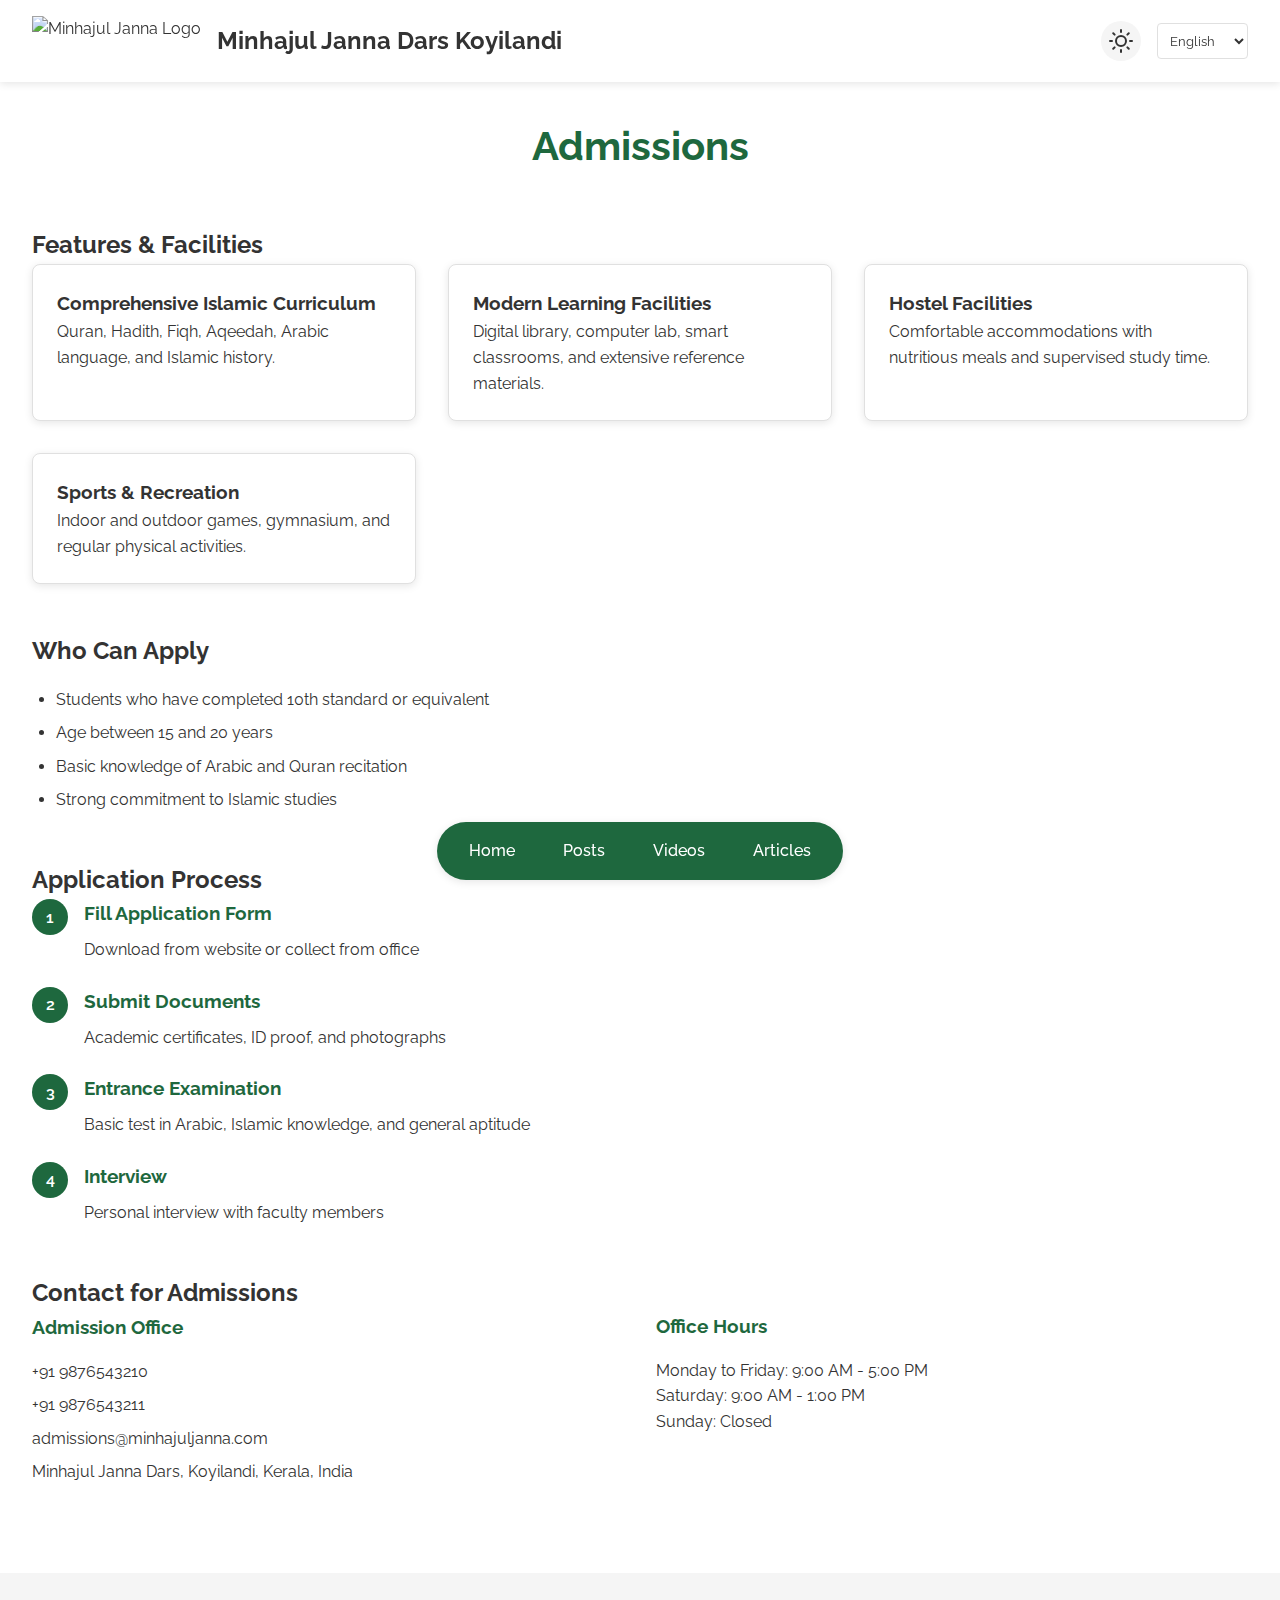
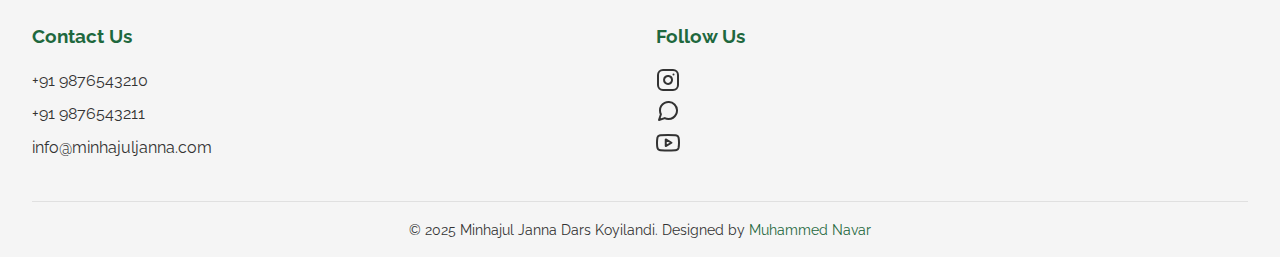
==== admission.html @ 0e991bb3 "first commit" ====
<!DOCTYPE html>
<html lang="en">
<head>
    <meta charset="UTF-8">
    <meta name="viewport" content="width=device-width, initial-scale=1.0">
    <title>Admissions - Minhajul Janna Dars Koyilandi</title>
    <link rel="icon" href="assets/favicon.ico" type="image/x-icon">
    <link rel="manifest" href="manifest.json">
    <link href="https://fonts.googleapis.com/css2?family=Manjari:wght@400;700&family=Raleway:wght@400;500;600;700&display=swap" rel="stylesheet">
    <link rel="stylesheet" href="style.css">
</head>
<body class="light-theme en">
    <header>
        <div class="logo-container">
            <img src="assets/minhajul-janna-logo.svg" alt="Minhajul Janna Logo" class="logo">
            <h1 class="site-name">
                <span class="en">Minhajul Janna Dars Koyilandi</span>
                <span class="ml">മിൻഹാജുൽ ജന്ന ദർസ് കോയിലാണ്ടി</span>
                <span class="ar">منهاج الجنة درس كويلاندي</span>
            </h1>
        </div>
        <div class="utility-links">
            <div class="theme-toggle">
                <button id="theme-toggle-btn">
                    <svg xmlns="http://www.w3.org/2000/svg" class="light-icon" width="24" height="24" viewBox="0 0 24 24" fill="none" stroke="currentColor" stroke-width="2" stroke-linecap="round" stroke-linejoin="round"><circle cx="12" cy="12" r="5"></circle><line x1="12" y1="1" x2="12" y2="3"></line><line x1="12" y1="21" x2="12" y2="23"></line><line x1="4.22" y1="4.22" x2="5.64" y2="5.64"></line><line x1="18.36" y1="18.36" x2="19.78" y2="19.78"></line><line x1="1" y1="12" x2="3" y2="12"></line><line x1="21" y1="12" x2="23" y2="12"></line><line x1="4.22" y1="19.78" x2="5.64" y2="18.36"></line><line x1="18.36" y1="5.64" x2="19.78" y2="4.22"></line></svg>
                    <svg xmlns="http://www.w3.org/2000/svg" class="dark-icon" width="24" height="24" viewBox="0 0 24 24" fill="none" stroke="currentColor" stroke-width="2" stroke-linecap="round" stroke-linejoin="round"><path d="M21 12.79A9 9 0 1 1 11.21 3 7 7 0 0 0 21 12.79z"></path></svg>
                </button>
            </div>
            <div class="language-selector">
                <select id="language-select">
                    <option value="en">English</option>
                    <option value="ml">മലയാളം</option>
                    <option value="ar">العربية</option>
                </select>
            </div>
        </div>
    </header>

    <nav class="floating-nav">
        <ul>
            <li><a href="index.html">
                <span class="en">Home</span>
                <span class="ml">ഹോം</span>
                <span class="ar">الرئيسية</span>
            </a></li>
            <li><a href="posts.html">
                <span class="en">Posts</span>
                <span class="ml">പോസ്റ്റുകൾ</span>
                <span class="ar">المنشورات</span>
            </a></li>
            <li><a href="videos.html">
                <span class="en">Videos</span>
                <span class="ml">വീഡിയോകൾ</span>
                <span class="ar">الفيديوهات</span>
            </a></li>
            <li><a href="articles.html">
                <span class="en">Articles</span>
                <span class="ml">ലേഖനങ്ങൾ</span>
                <span class="ar">المقالات</span>
            </a></li>
        </ul>
    </nav>

    <main class="admission-page">
        <section class="page-header">
            <h1>
                <span class="en">Admissions</span>
                <span class="ml">പ്രവേശനം</span>
                <span class="ar">القبول</span>
            </h1>
        </section>

        <section class="admission-info">
            <div class="info-card">
                <h2>
                    <span class="en">About Our Institution</span>
                    <span class="ml">ഞങ്ങളുടെ സ്ഥാപനത്തെക്കുറിച്ച്</span>
                    <span class="ar">حول مؤسستنا</span>
                </h2>
                <p>
                    <span class="en">Minhajul Janna Dars Koyilandi is a prestigious Islamic educational institution dedicated to providing quality education in Islamic sciences while preparing students for modern challenges.</span>
                    <span class="ml">മിൻഹാജുൽ ജന്ന ദർസ് കോയിലാണ്ടി ആധുനിക വെല്ലുവിളികൾക്കായി വിദ്യാർത്ഥികളെ തയ്യാറെടുക്കുമ്പോൾ ഇസ്‌ലാമിക ശാസ്ത്രങ്ങളിൽ ഗുണനിലവാരമുള്ള വിദ്യാഭ്യാസം നൽകുന്നതിൽ സമർപ്പിതമായ ഒരു പ്രശസ്തമായ ഇസ്‌ലാമിക വിദ്യാഭ്യാസ സ്ഥാപനമാണ്.</span>
                    <span class="ar">منهاج الجنة درس كويلاندي هي مؤسسة تعليمية إسلامية مرموقة مكرسة لتوفير تعليم عالي الجودة في العلوم الإسلامية مع إعداد الطلاب للتحديات الحديثة.</span>
                </p>
            </div>
        </section>

        <section class="mudarris-section">
            <h2>
                <span class="en">Our Mudarris (Faculty)</span>
                <span class="ml">ഞങ്ങളുടെ മുദർരിസ് (അധ്യാപകർ)</span>
                <span class="ar">مدرسينا (هيئة التدريس)</span>
            </h2>
            <div class="faculty-list">
                <div class="faculty-card">
                    <h3>Ustadh Abdul Hakeem</h3>
                    <p class="faculty-position">Principal & Islamic Studies</p>
                    <p class="faculty-bio">Graduate from Al-Azhar University with 15 years of teaching experience.</p>
                </div>
                <div class="faculty-card">
                    <h3>Ustadh Mohammed Salim</h3>
                    <p class="faculty-position">Quran & Tafseer</p>
                    <p class="faculty-bio">Hafiz and specialist in Quranic sciences with 10 years of experience.</p>
                </div>
                <div class="faculty-card">
                    <h3>Ustadha Fatima Ahmed</h3>
                    <p class="faculty-position">Arabic Language</p>
                    <p class="faculty-bio">Master's in Arabic linguistics from Islamic University of Madinah.</p>
                </div>
            </div>
        </section>

        <section class="features-section">
            <h2>
                <span class="en">Features & Facilities</span>
                <span class="ml">സവിശേഷതകളും സൗകര്യങ്ങളും</span>
                <span class="ar">الميزات والمرافق</span>
            </h2>
            <div class="features-grid">
                <div class="feature">
                    <h3>
                        <span class="en">Comprehensive Islamic Curriculum</span>
                        <span class="ml">സമഗ്രമായ ഇസ്‌ലാമിക പാഠ്യപദ്ധതി</span>
                        <span class="ar">منهج إسلامي شامل</span>
                    </h3>
                    <p>
                        <span class="en">Quran, Hadith, Fiqh, Aqeedah, Arabic language, and Islamic history.</span>
                        <span class="ml">ഖുർആൻ, ഹദീസ്, ഫിഖ്ഹ്, അഖീദ, അറബി ഭാഷ, ഇസ്‌ലാമിക ചരിത്രം.</span>
                        <span class="ar">القرآن والحديث والفقه والعقيدة واللغة العربية والتاريخ الإسلامي.</span>
                    </p>
                </div>
                <div class="feature">
                    <h3>
                        <span class="en">Modern Learning Facilities</span>
                        <span class="ml">ആധുനിക പഠന സൗകര്യങ്ങൾ</span>
                        <span class="ar">مرافق تعليمية حديثة</span>
                    </h3>
                    <p>
                        <span class="en">Digital library, computer lab, smart classrooms, and extensive reference materials.</span>
                        <span class="ml">ഡിജിറ്റൽ ലൈബ്രറി, കമ്പ്യൂട്ടർ ലാബ്, സ്മാർട്ട് ക്ലാസ്റൂമുകൾ, വിപുലമായ റഫറൻസ് മെറ്റീരിയലുകൾ.</span>
                        <span class="ar">مكتبة رقمية ومختبر كمبيوتر وفصول دراسية ذكية ومواد مرجعية واسعة.</span>
                    </p>
                </div>
                <div class="feature">
                    <h3>
                        <span class="en">Hostel Facilities</span>
                        <span class="ml">ഹോസ്റ്റൽ സൗകര്യങ്ങൾ</span>
                        <span class="ar">مرافق السكن</span>
                    </h3>
                    <p>
                        <span class="en">Comfortable accommodations with nutritious meals and supervised study time.</span>
                        <span class="ml">പോഷകസമൃദ്ധമായ ഭക്ഷണവും മേൽനോട്ടമുള്ള പഠനസമയവും ഉൾപ്പെടുന്ന സുഖകരമായ താമസസൗകര്യങ്ങൾ.</span>
                        <span class="ar">إقامة مريحة مع وجبات مغذية ووقت دراسة تحت الإشراف.</span>
                    </p>
                </div>
                <div class="feature">
                    <h3>
                        <span class="en">Sports & Recreation</span>
                        <span class="ml">കായികവും വിനോദവും</span>
                        <span class="ar">الرياضة والترفيه</span>
                    </h3>
                    <p>
                        <span class="en">Indoor and outdoor games, gymnasium, and regular physical activities.</span>
                        <span class="ml">ഇൻഡോർ, ഔട്ട്ഡോർ കളികൾ, ജിമ്നേഷ്യം, നിയമിത ശാരീരിക പ്രവർത്തനങ്ങൾ.</span>
                        <span class="ar">ألعاب داخلية وخارجية وصالة رياضية وأنشطة بدنية منتظمة.</span>
                    </p>
                </div>
            </div>
        </section>

        <section class="eligibility-section">
            <h2>
                <span class="en">Who Can Apply</span>
                <span class="ml">ആർക്ക് അപേക്ഷിക്കാം</span>
                <span class="ar">من يمكنه التقديم</span>
            </h2>
            <div class="eligibility-content">
                <ul>
                    <li>
                        <span class="en">Students who have completed 10th standard or equivalent</span>
                        <span class="ml">10-ാം ക്ലാസ് അല്ലെങ്കിൽ തത്തുല്യ യോഗ്യത പൂർത്തിയാക്കിയ വിദ്യാർത്ഥികൾ</span>
                        <span class="ar">الطلاب الذين أكملوا الصف العاشر أو ما يعادله</span>
                    </li>
                    <li>
                        <span class="en">Age between 15 and 20 years</span>
                        <span class="ml">15 നും 20 നും ഇടയിൽ പ്രായമുള്ളവർ</span>
                        <span class="ar">العمر بين 15 و 20 سنة</span>
                    </li>
                    <li>
                        <span class="en">Basic knowledge of Arabic and Quran recitation</span>
                        <span class="ml">അറബി ഭാഷയിലും ഖുർആൻ പാരായണത്തിലും അടിസ്ഥാന അറിവ്</span>
                        <span class="ar">معرفة أساسية باللغة العربية وتلاوة القرآن</span>
                    </li>
                    <li>
                        <span class="en">Strong commitment to Islamic studies</span>
                        <span class="ml">ഇസ്‌ലാമിക പഠനങ്ങളോടുള്ള ശക്തമായ പ്രതിബദ്ധത</span>
                        <span class="ar">التزام قوي بالدراسات الإسلامية</span>
                    </li>
                </ul>
            </div>
        </section>

        <section class="application-process">
            <h2>
                <span class="en">Application Process</span>
                <span class="ml">അപേക്ഷാ പ്രക്രിയ</span>
                <span class="ar">عملية التقديم</span>
            </h2>
            <div class="process-steps">
                <div class="step">
                    <div class="step-number">1</div>
                    <div class="step-content">
                        <h3>
                            <span class="en">Fill Application Form</span>
                            <span class="ml">അപേക്ഷാ ഫോം പൂരിപ്പിക്കുക</span>
                            <span class="ar">ملء نموذج الطلب</span>
                        </h3>
                        <p>
                            <span class="en">Download from website or collect from office</span>
                            <span class="ml">വെബ്സൈറ്റിൽ നിന്ന് ഡൗൺലോഡ് ചെയ്യുക അല്ലെങ്കിൽ ഓഫീസിൽ നിന്ന് ശേഖരിക്കുക</span>
                            <span class="ar">تنزيل من الموقع أو الحصول عليه من المكتب</span>
                        </p>
                    </div>
                </div>
                <div class="step">
                    <div class="step-number">2</div>
                    <div class="step-content">
                        <h3>
                            <span class="en">Submit Documents</span>
                            <span class="ml">രേഖകൾ സമർപ്പിക്കുക</span>
                            <span class="ar">تقديم المستندات</span>
                        </h3>
                        <p>
                            <span class="en">Academic certificates, ID proof, and photographs</span>
                            <span class="ml">അക്കാദമിക് സർട്ടിഫിക്കറ്റുകൾ, ഐഡി പ്രൂഫ്, ഫോട്ടോഗ്രാഫുകൾ</span>
                            <span class="ar">الشهادات الأكاديمية وإثبات الهوية والصور</span>
                        </p>
                    </div>
                </div>
                <div class="step">
                    <div class="step-number">3</div>
                    <div class="step-content">
                        <h3>
                            <span class="en">Entrance Examination</span>
                            <span class="ml">പ്രവേശന പരീക്ഷ</span>
                            <span class="ar">امتحان القبول</span>
                        </h3>
                        <p>
                            <span class="en">Basic test in Arabic, Islamic knowledge, and general aptitude</span>
                            <span class="ml">അറബി, ഇസ്‌ലാമിക അറിവ്, പൊതു കഴിവ് എന്നിവയിലുള്ള അടിസ്ഥാന പരീക്ഷ</span>
                            <span class="ar">اختبار أساسي في اللغة العربية والمعرفة الإسلامية والقدرات العامة</span>
                        </p>
                    </div>
                </div>
                <div class="step">
                    <div class="step-number">4</div>
                    <div class="step-content">
                        <h3>
                            <span class="en">Interview</span>
                            <span class="ml">അഭിമുഖം</span>
                            <span class="ar">المقابلة</span>
                        </h3>
                        <p>
                            <span class="en">Personal interview with faculty members</span>
                            <span class="ml">ഫാക്കൽറ്റി അംഗങ്ങളുമായുള്ള വ്യക്തിഗത അഭിമുഖം</span>
                            <span class="ar">مقابلة شخصية مع أعضاء هيئة التدريس</span>
                        </p>
                    </div>
                </div>
            </div>
        </section>

        <section class="contact-section">
            <h2>
                <span class="en">Contact for Admissions</span>
                <span class="ml">പ്രവേശനത്തിനായി ബന്ധപ്പെടുക</span>
                <span class="ar">للتواصل بخصوص القبول</span>
            </h2>
            <div class="contact-details">
                <div class="contact-info">
                    <h3>
                        <span class="en">Admission Office</span>
                        <span class="ml">അഡ്മിഷൻ ഓഫീസ്</span>
                        <span class="ar">مكتب القبول</span>
                    </h3>
                    <p><i class="icon-phone"></i> +91 9876543210</p>
                    <p><i class="icon-phone"></i> +91 9876543211</p>
                    <p><i class="icon-email"></i> admissions@minhajuljanna.com</p>
                    <p><i class="icon-location"></i> Minhajul Janna Dars, Koyilandi, Kerala, India</p>
                </div>
                <div class="office-hours">
                    <h3>
                        <span class="en">Office Hours</span>
                        <span class="ml">ഓഫീസ് സമയം</span>
                        <span class="ar">ساعات العمل</span>
                    </h3>
                    <p>
                        <span class="en">Monday to Friday: 9:00 AM - 5:00 PM</span>
                        <span class="ml">തിങ്കൾ മുതൽ വെള്ളി വരെ: രാവിലെ 9:00 - വൈകുന്നേരം 5:00</span>
                        <span class="ar">من الاثنين إلى الجمعة: 9:00 صباحًا - 5:00 مساءً</span>
                    </p>
                    <p>
                        <span class="en">Saturday: 9:00 AM - 1:00 PM</span>
                        <span class="ml">ശനി: രാവിലെ 9:00 - ഉച്ചയ്ക്ക് 1:00</span>
                        <span class="ar">السبت: 9:00 صباحًا - 1:00 ظهرًا</span>
                    </p>
                    <p>
                        <span class="en">Sunday: Closed</span>
                        <span class="ml">ഞായർ: അടച്ചിരിക്കുന്നു</span>
                        <span class="ar">الأحد: مغلق</span>
                    </p>
                </div>
            </div>
        </section>

        <section class="application-cta">
            <div class="cta-card">
                <h2>
                    <span class="en">Ready to Apply?</span>
                    <span class="ml">അപേക്ഷിക്കാൻ തയ്യാറാണോ?</span>
                    <span class="ar">هل أنت مستعد للتقديم؟</span>
                </h2>
                <p>
                    <span class="en">Join our institution and embark on a journey of knowledge and spiritual growth.</span>
                    <span class="ml">ഞങ്ങളുടെ സ്ഥാപനത്തിൽ ചേർന്ന് അറിവിന്റെയും ആത്മീയ വളർച്ചയുടെയും യാത്രയിൽ പങ്കെടുക്കുക.</span>
                    <span class="ar">انضم إلى مؤسستنا وابدأ رحلة المعرفة والنمو الروحي.</span>
                </p>
                <a href="#" class="download-button">
                    <span class="en">Download Application Form</span>
                    <span class="ml">അപേക്ഷാ ഫോം ഡൗൺലോഡ് ചെയ്യുക</span>
                    <span class="ar">تنزيل نموذج الطلب</span>
                </a>
            </div>
        </section>
    </main>

    <footer>
        <div class="footer-content">
            <div class="contact-info">
                <h3>
                    <span class="en">Contact Us</span>
                    <span class="ml">ഞങ്ങളുമായി ബന്ധപ്പെടുക</span>
                    <span class="ar">اتصل بنا</span>
                </h3>
                <p><i class="icon-phone"></i> +91 9876543210</p>
                <p><i class="icon-phone"></i> +91 9876543211</p>
                <p><i class="icon-email"></i> info@minhajuljanna.com</p>
            </div>
            <div class="social-links">
                <h3>
                    <span class="en">Follow Us</span>
                    <span class="ml">ഞങ്ങളെ പിന്തുടരുക</span>
                    <span class="ar">تابعنا</span>
                </h3>
                <a href="https://www.instagram.com/minhajul_janna_/" target="_blank" aria-label="Instagram">
                    <svg xmlns="http://www.w3.org/2000/svg" width="24" height="24" viewBox="0 0 24 24" fill="none" stroke="currentColor" stroke-width="2" stroke-linecap="round" stroke-linejoin="round" class="social-icon"><rect x="2" y="2" width="20" height="20" rx="5" ry="5"></rect><path d="M16 11.37A4 4 0 1 1 12.63 8 4 4 0 0 1 16 11.37z"></path><line x1="17.5" y1="6.5" x2="17.51" y2="6.5"></line></svg>
                </a>
                <a href="https://whatsapp.com/channel/0029VaxowK2DzgTE7cdK4G11" target="_blank" aria-label="WhatsApp">
                    <svg xmlns="http://www.w3.org/2000/svg" width="24" height="24" viewBox="0 0 24 24" fill="none" stroke="currentColor" stroke-width="2" stroke-linecap="round" stroke-linejoin="round" class="social-icon"><path d="M21 11.5a8.38 8.38 0 0 1-.9 3.8 8.5 8.5 0 0 1-7.6 4.7 8.38 8.38 0 0 1-3.8-.9L3 21l1.9-5.7a8.38 8.38 0 0 1-.9-3.8 8.5 8.5 0 0 1 4.7-7.6 8.38 8.38 0 0 1 3.8-.9h.5a8.48 8.48 0 0 1 8 8v.5z"></path></svg>
                </a>
                <a href="https://www.youtube.com/channel/UCBvHpmXA9aKJbF6FG92ruYg" target="_blank" aria-label="YouTube">
                    <svg xmlns="http://www.w3.org/2000/svg" width="24" height="24" viewBox="0 0 24 24" fill="none" stroke="currentColor" stroke-width="2" stroke-linecap="round" stroke-linejoin="round" class="social-icon"><path d="M22.54 6.42a2.78 2.78 0 0 0-1.94-2C18.88 4 12 4 12 4s-6.88 0-8.6.46a2.78 2.78 0 0 0-1.94 2A29 29 0 0 0 1 11.75a29 29 0 0 0 .46 5.33A2.78 2.78 0 0 0 3.4 19c1.72.46 8.6.46 8.6.46s6.88 0 8.6-.46a2.78 2.78 0 0 0 1.94-2 29 29 0 0 0 .46-5.25 29 29 0 0 0-.46-5.33z"></path><polygon points="9.75 15.02 15.5 11.75 9.75 8.48 9.75 15.02"></polygon></svg>
                </a>
            </div>
        </div>
        <div class="copyright">
            <p>&copy; 2025 Minhajul Janna Dars Koyilandi. Designed by <a href="https://NavarMP.github.io" target="_blank">Muhammed Navar</a></p>
        </div>
    </footer>

    <script src="script.js"></script>
</body>
</html>
---- style.css ----
/* Base styles and variables */
:root {
    --primary-color: #1e683e;
    --primary-dark: #155230;
    --primary-light: #5fa67f;
    --secondary-color: #f8b62c;
    --secondary-dark: #d89a1e;
    --secondary-light: #ffca5f;
    --text-dark: #333333;
    --text-light: #ffffff;
    --bg-light: #ffffff;
    --bg-dark: #212121;
    --bg-light-secondary: #f5f5f5;
    --bg-dark-secondary: #333333;
    --border-light: #e0e0e0;
    --border-dark: #444444;
    --shadow-light: 0 2px 8px rgba(0, 0, 0, 0.1);
    --shadow-dark: 0 2px 8px rgba(0, 0, 0, 0.4);
    --transition: all 0.3s ease;
    --font-en: 'Raleway', sans-serif;
    --font-ml: 'Manjari', sans-serif;
    --font-ar: system-ui, -apple-system, BlinkMacSystemFont, 'Segoe UI', Roboto, sans-serif;
}

/* Reset and global styles */
* {
    margin: 0;
    padding: 0;
    box-sizing: border-box;
}

html {
    scroll-behavior: smooth;
}

body {
    font-family: var(--font-en);
    color: var(--text-dark);
    background-color: var(--bg-light);
    line-height: 1.6;
    transition: var(--transition);
}

/* Theme switching */
body.dark-theme {
    color: var(--text-light);
    background-color: var(--bg-dark);
}

/* Language support */
body.en * [class*="ml"],
body.en * [class*="ar"] {
    display: none;
}

body.ml * [class*="en"],
body.ml * [class*="ar"] {
    display: none;
}

body.ar * [class*="en"],
body.ar * [class*="ml"] {
    display: none;
}

body.ml {
    font-family: var(--font-ml);
}

body.ar {
    font-family: var(--font-ar);
    direction: rtl;
}

a {
    color: var(--primary-color);
    text-decoration: none;
    transition: var(--transition);
}

.dark-theme a {
    color: var(--primary-light);
}

a:hover {
    color: var(--primary-dark);
    text-decoration: underline;
}

.dark-theme a:hover {
    color: var(--secondary-light);
}

img {
    max-width: 100%;
    height: auto;
}

ul {
    list-style: none;
}

button {
    cursor: pointer;
    border: none;
    background: none;
    transition: var(--transition);
}

/* Header styles */
header {
    display: flex;
    justify-content: space-between;
    align-items: center;
    padding: 1rem 2rem;
    background-color: var(--bg-light);
    box-shadow: var(--shadow-light);
    position: sticky;
    top: 0;
    z-index: 100;
}

.dark-theme header {
    background-color: var(--bg-dark);
    box-shadow: var(--shadow-dark);
}

.logo-container {
    display: flex;
    align-items: center;
}

.logo {
    height: 50px;
    margin-right: 1rem;
}

.site-name {
    font-size: 1.5rem;
    font-weight: 700;
}

.utility-links {
    display: flex;
    align-items: center;
    gap: 1rem;
}

.theme-toggle button {
    display: flex;
    align-items: center;
    justify-content: center;
    color: var(--text-dark);
    padding: 0.5rem;
    border-radius: 50%;
    background-color: var(--bg-light-secondary);
}

.dark-theme .theme-toggle button {
    color: var(--text-light);
    background-color: var(--bg-dark-secondary);
}

.light-theme .dark-icon,
.dark-theme .light-icon {
    display: none;
}

.language-selector select {
    padding: 0.5rem;
    border-radius: 4px;
    border: 1px solid var(--border-light);
    background-color: var(--bg-light);
    color: var(--text-dark);
    font-family: inherit;
}

.dark-theme .language-selector select {
    border-color: var(--border-dark);
    background-color: var(--bg-dark);
    color: var(--text-light);
}

/* Floating navigation */
.floating-nav {
    position: fixed;
    bottom: 20px;
    left: 50%;
    transform: translateX(-50%);
    background-color: var(--primary-color);
    border-radius: 30px;
    padding: 0.5rem 1rem;
    box-shadow: var(--shadow-light);
    z-index: 100;
}

.floating-nav ul {
    display: flex;
    gap: 1rem;
}

.floating-nav a {
    color: var(--text-light);
    padding: 0.5rem 1rem;
    border-radius: 20px;
    font-weight: 500;
    display: block;
}

.floating-nav a:hover,
.floating-nav a.active {
    background-color: var(--primary-dark);
    text-decoration: none;
}

/* Main content area */
main {
    min-height: calc(100vh - 180px);
    padding: 2rem;
}

/* Hero section */
.hero {
    height: 50vh;
    background-image: linear-gradient(rgba(0, 0, 0, 0.5), rgba(0, 0, 0, 0.5)), url('/api/placeholder/1200/600');
    background-size: cover;
    background-position: center;
    display: flex;
    align-items: center;
    justify-content: center;
    color: var(--text-light);
    text-align: center;
    margin-bottom: 2rem;
    border-radius: 8px;
}

.hero-content {
    max-width: 800px;
    padding: 2rem;
}

.hero h2 {
    font-size: 2.5rem;
    margin-bottom: 1rem;
}

.hero p {
    font-size: 1.2rem;
}

/* Admission banner */
.admission-banner {
    background-color: var(--primary-color);
    color: var(--text-light);
    padding: 2rem;
    border-radius: 8px;
    margin-bottom: 2rem;
    text-align: center;
}

.banner-content {
    max-width: 800px;
    margin: 0 auto;
}

.admission-banner h2 {
    font-size: 2rem;
    margin-bottom: 1rem;
}

.admission-banner p {
    font-size: 1.1rem;
    margin-bottom: 1.5rem;
}

.cta-button {
    display: inline-block;
    background-color: var(--secondary-color);
    color: var(--text-dark);
    padding: 0.75rem 1.5rem;
    border-radius: 4px;
    font-weight: 600;
    text-transform: uppercase;
    letter-spacing: 1px;
}

.cta-button:hover {
    background-color: var(--secondary-dark);
    color: var(--text-dark);
    text-decoration: none;
}

/* Features section */
.features {
    margin-bottom: 3rem;
}

.features h2 {
    text-align: center;
    font-size: 2rem;
    margin-bottom: 2rem;
}

.feature-cards {
    display: grid;
    grid-template-columns: repeat(auto-fit, minmax(300px, 1fr));
    gap: 2rem;
}

.feature-card {
    background-color: var(--bg-light);
    border: 1px solid var(--border-light);
    border-radius: 8px;
    padding: 2rem;
    box-shadow: var(--shadow-light);
    transition: var(--transition);
}

.dark-theme .feature-card {
    background-color: var(--bg-dark-secondary);
    border-color: var(--border-dark);
    box-shadow: var(--shadow-dark);
}

.feature-card:hover {
    transform: translateY(-5px);
}

.feature-card h3 {
    color: var(--primary-color);
    font-size: 1.3rem;
    margin-bottom: 1rem;
}

.dark-theme .feature-card h3 {
    color: var(--primary-light);
}

/* Footer styles */
footer {
    background-color: var(--bg-light-secondary);
    color: var(--text-dark);
    padding: 3rem 2rem 1rem;
}

.dark-theme footer {
    background-color: var(--bg-dark-secondary);
    color: var(--text-light);
}

.footer-content {
    display: flex;
    justify-content: space-between;
    flex-wrap: wrap;
    gap: 2rem;
    margin-bottom: 2rem;
}

.contact-info, .social-links {
    flex: 1;
    min-width: 250px;
}

.contact-info h3, .social-links h3 {
    font-size: 1.2rem;
    margin-bottom: 1rem;
    color: var(--primary-color);
}

.dark-theme .contact-info h3, 
.dark-theme .social-links h3 {
    color: var(--primary-light);
}

.contact-info p {
    margin-bottom: 0.5rem;
}

.social-links {
    display: flex;
    flex-direction: column;
    align-items: flex-start;
}

.social-links a {
    margin-right: 1rem;
    color: var(--text-dark);
}

.dark-theme .social-links a {
    color: var(--text-light);
}

.social-icon {
    width: 24px;
    height: 24px;
    transition: var(--transition);
}

.social-links a:hover .social-icon {
    color: var(--primary-color);
}

.dark-theme .social-links a:hover .social-icon {
    color: var(--primary-light);
}

.copyright {
    text-align: center;
    padding-top: 1rem;
    border-top: 1px solid var(--border-light);
    font-size: 0.9rem;
}

.dark-theme .copyright {
    border-top-color: var(--border-dark);
}

/* PWA install prompt */
.app-install-prompt {
    position: fixed;
    bottom: 0;
    left: 0;
    right: 0;
    background-color: var(--bg-light);
    border-top: 1px solid var(--border-light);
    padding: 1rem;
    display: none;
    z-index: 99;
}

.dark-theme .app-install-prompt {
    background-color: var(--bg-dark);
    border-color: var(--border-dark);
}

.prompt-content {
    display: flex;
    justify-content: space-between;
    align-items: center;
    max-width: 1200px;
    margin: 0 auto;
}

.prompt-buttons {
    display: flex;
    gap: 1rem;
}

#install-button {
    background-color: var(--primary-color);
    color: var(--text-light);
    padding: 0.5rem 1rem;
    border-radius: 4px;
}

#install-button:hover {
    background-color: var(--primary-dark);
}

#dismiss-button {
    background-color: transparent;
    color: var(--text-dark);
    padding: 0.5rem 1rem;
    border: 1px solid var(--border-light);
    border-radius: 4px;
}

.dark-theme #dismiss-button {
    color: var(--text-light);
    border-color: var(--border-dark);
}

#dismiss-button:hover {
    background-color: var(--bg-light-secondary);
}

.dark-theme #dismiss-button:hover {
    background-color: var(--bg-dark-secondary);
}

/* Page specific styles */
/* Admission page */
.page-header {
    text-align: center;
    margin-bottom: 2rem;
}

.page-header h1 {
    font-size: 2.5rem;
    color: var(--primary-color);
}

.dark-theme .page-header h1 {
    color: var(--primary-light);
}

.admission-info {
    margin-bottom: 3rem;
}

.info-card {
    background-color: var(--bg-light);
    border: 1px solid var(--border-light);
    border-radius: 8px;
    padding: 2rem;
    box-shadow: var(--shadow-light);
}

.dark-theme .info-card {
    background-color: var(--bg-dark-secondary);
    border-color: var(--border-dark);
    box-shadow: var(--shadow-dark);
}

.info-card h2 {
    color: var(--primary-color);
    margin-bottom: 1rem;
}

.dark-theme .info-card h2 {
    color: var(--primary-light);
}

.mudarris-section, 
.features-section, 
.eligibility-section,
.application-process,
.contact-section,
.application-cta {
    margin-bottom: 3rem;
}

.faculty-list, .features-grid {
    display: grid;
    grid-template-columns: repeat(auto-fit, minmax(300px, 1fr));
    gap: 2rem;
}

.faculty-card, .feature {
    background-color: var(--bg-light);
    border: 1px solid var(--border-light);
    border-radius: 8px;
    padding: 1.5rem;
    box-shadow: var(--shadow-light);
}

.dark-theme .faculty-card,
.dark-theme .feature {
    background-color: var(--bg-dark-secondary);
    border-color: var(--border-dark);
    box-shadow: var(--shadow-dark);
}

.faculty-position {
    color: var(--primary-color);
    font-weight: 600;
    margin-bottom: 0.5rem;
}

.dark-theme .faculty-position {
    color: var(--primary-light);
}

.eligibility-content ul {
    list-style: disc;
    padding-left: 1.5rem;
    margin-top: 1rem;
}

.eligibility-content li {
    margin-bottom: 0.5rem;
}

.process-steps {
    display: flex;
    flex-direction: column;
    gap: 1.5rem;
}

.step {
    display: flex;
    align-items: flex-start;
    gap: 1rem;
}

.step-number {
    background-color: var(--primary-color);
    color: var(--text-light);
    width: 36px;
    height: 36px;
    border-radius: 50%;
    display: flex;
    align-items: center;
    justify-content: center;
    font-weight: 600;
    flex-shrink: 0;
}

.step-content {
    flex-grow: 1;
}

.step-content h3 {
    margin-bottom: 0.5rem;
    color: var(--primary-color);
}

.dark-theme .step-content h3 {
    color: var(--primary-light);
}

.contact-details {
    display: grid;
    grid-template-columns: repeat(auto-fit, minmax(300px, 1fr));
    gap: 2rem;
}

.contact-info h3,
.office-hours h3 {
    margin-bottom: 1rem;
    color: var(--primary-color);
}

.dark-theme .contact-info h3,
.dark-theme .office-hours h3 {
    color: var(--primary-light);
}

.cta-card {
    background-color: var(--primary-color);
    color: var(--text-light);
    padding: 2rem;
    border-radius: 8px;
    text-align: center;
}

.cta-card h2 {
    margin-bottom: 1rem;
}

.cta-card p {
    margin-bottom: 1.5rem;
}

.download-button {
    display: inline-block;
    background-color: var(--secondary-color);
    color: var(--text-dark);
    padding: 0.75rem 1.5rem;
    border-radius: 4px;
    font-weight: 600;
}

.download-button:hover {
    background-color: var(--secondary-dark);
    text-decoration: none;
}

/* Posts page */
.posts-grid {
    display: grid;
    grid-template-columns: repeat(auto-fit, minmax(300px, 1fr));
    gap: 2rem;
    margin-bottom: 2rem;
}

.post-card {
    background-color: var(--bg-light);
    border: 1px solid var(--border-light);
    border-radius: 8px;
    overflow: hidden;
    box-shadow: var(--shadow-light);
    transition: var(--transition);
}

.dark-theme .post-card {
    background-color: var(--bg-dark-secondary);
    border-color: var(--border-dark);
    box-shadow: var(--shadow-dark);
}

.post-card:hover {
    transform: translateY(-5px);
}

.post-image {
    height: 200px;
    background-size: cover;
    background-position: center;
}

.post-content {
    padding: 1.5rem;
}

.post-date {
    font-size: 0.9rem;
    color: #666;
    margin-bottom: 0.5rem;
}

.dark-theme .post-date {
    color: #aaa;
}

.post-card h2 {
    font-size: 1.3rem;
    margin-bottom: 1rem;
    color: var(--primary-color);
}

.dark-theme .post-card h2 {
    color: var(--primary-light);
}

.post-card p {
    margin-bottom: 1rem;
}

.read-more {
    display: inline-block;
    color: var(--primary-color);
    font-weight: 600;
}

.dark-theme .read-more {
    color: var(--primary-light);
}

.pagination {
    display: flex;
    justify-content: center;
    gap: 0.5rem;
    margin-top: 2rem;
}

.page-number, .page-nav {
    display: inline-block;
    padding: 0.5rem 1rem;
    border: 1px solid var(--border-light);
    border-radius: 4px;
    background-color: var(--bg-light);
}

.dark-theme .page-number,
.dark-theme .page-nav {
    border-color: var(--border-dark);
    background-color: var(--bg-dark-secondary);
}

.page-number.active {
    background-color: var(--primary-color);
    color: var(--text-light);
    border-color: var(--primary-color);
}

.dark-theme .page-number.active {
    background-color: var(--primary-dark);
    border-color: var(--primary-dark);
}

/* Videos page */
.video-categories {
    display: flex;
    justify-content: center;
    flex-wrap: wrap;
    gap: 1rem;
    margin-bottom: 2rem;
}

.category-btn {
    padding: 0.5rem 1rem;
    border: 1px solid var(--border-light);
    border-radius: 4px;
    background-color: var(--bg-light);
    color: var(--text-dark);
}

.dark-theme .category-btn {
    border-color: var(--border-dark);
    background-color: var(--bg-dark-secondary);
    color: var(--text-light);
}

.category-btn.active {
    background-color: var(--primary-color);
    color: var(--text-light);
    border-color: var(--primary-color);
}

.dark-theme .category-btn.active {
    background-color: var(--primary-dark);
    border-color: var(--primary-dark);
}

.videos-grid {
    display: grid;
    grid-template-columns: repeat(auto-fit, minmax(300px, 1fr));
    gap: 2rem;
    margin-bottom: 2rem;
}

.video-item {
    background-color: var(--bg-light);
    border: 1px solid var(--border-light);
    border-radius: 8px;
    overflow: hidden;
    box-shadow: var(--shadow-light);
    transition: var(--transition);
}

.dark-theme .video-item {
    background-color: var(--bg-dark-secondary);
    border-color: var(--border-dark);
    box-shadow: var(--shadow-dark);
}

.video-item:hover {
    transform: translateY(-5px);
}

.video-thumbnail {
    position: relative;
    cursor: pointer;
}

.video-thumbnail img {
    width: 100%;
    height: auto;
    display: block;
}

.play-button {
    position: absolute;
    top: 50%;
    left: 50%;
    transform: translate(-50%, -50%);
    color: var(--text-light);
    opacity: 0.8;
    transition: var(--transition);
}

.video-thumbnail:hover .play-button {
    opacity: 1;
    transform: translate(-50%, -50%) scale(1.1);
}

.video-info {
    padding: 1.5rem;
}

.video-info h3 {
    font-size: 1.2rem;
    margin-bottom: 0.5rem;
    color: var(--primary-color);
}

.dark-theme .video-info h3 {
    color: var(--primary-light);
}

.video-date {
    font-size: 0.9rem;
    color: #666;
    margin-bottom: 0.5rem;
}

.dark-theme .video-date {
    color: #aaa;
}

.load-more {
    text-align: center;
    margin-top: 2rem;
}

#load-more-btn {
    padding: 0.75rem 1.5rem;
    background-color: var(--primary-color);
    color: var(--text-light);
    border-radius: 4px;
    font-weight: 600;
}

#load-more-btn:hover {
    background-color: var(--primary-dark);
}

/* Articles page */
.article-filters {
    margin-bottom: 2rem;
}

.search-box {
    display: flex;
    max-width: 500px;
    margin: 0 auto 1.5rem;
}

#article-search {
    flex-grow: 1;
    padding: 0.75rem;
    border: 1px solid var(--border-light);
    border-radius: 4px 0 0 4px;
    background-color: var(--bg-light);
    color: var(--text-dark);
}

.dark-theme #article-search {
    border-color: var(--border-dark);
    background-color: var(--bg-dark);
    color: var(--text-light);
}

#search-btn {
    padding: 0.75rem 1rem;
    background-color: var(--primary-color);
    color: var(--text-light);
    border-radius: 0 4px 4px 0;
}

#search-btn:hover {
    background-color: var(--primary-dark);
}

.article-tags {
    display: flex;
    justify-content: center;
    flex-wrap: wrap;
    gap: 1rem;
}

.tag-btn {
    padding: 0.5rem 1rem;
    border: 1px solid var(--border-light);
    border-radius: 4px;
    background-color: var(--bg-light);
    color: var(--text-dark);
}

.dark-theme .tag-btn {
    border-color: var(--border-dark);
    background-color: var(--bg-dark-secondary);
    color: var(--text-light);
}

.tag-btn.active {
    background-color: var(--primary-color);
    color: var(--text-light);
    border-color: var(--primary-color);
}

.dark-theme .tag-btn.active {
    background-color: var(--primary-dark);
    border-color: var(--primary-dark);
}

.articles-list {
    display: flex;
    flex-direction: column;
    gap: 2rem;
    margin-bottom: 2rem;
}

.article-card {
    background-color: var(--bg-light);
    border: 1px solid var(--border-light);
    border-radius: 8px;
    padding: 2rem;
    box-shadow: var(--shadow-light);
    transition: var(--transition);
}

.dark-theme .article-card {
    background-color: var(--bg-dark-secondary);
    border-color: var(--border-dark);
    box-shadow: var(--shadow-dark);
}

.article-card:hover {
    transform: translateY(-5px);
}

.article-meta {
    display: flex;
    justify-content: space-between;
    margin-bottom: 1rem;
}

.article-date {
    font-size: 0.9rem;
    color: #666;
}

.dark-theme .article-date {
    color: #aaa;
}

.article-tags-list {
    display: flex;
    gap: 0.5rem;
}

.tag {
    font-size: 0.8rem;
    padding: 0.2rem 0.5rem;
    background-color: var(--bg-light-secondary);
    border-radius: 4px;
    color: var(--text-dark);
}

.dark-theme .tag {
    background-color: var(--bg-dark);
    color: var(--text-light);
}

.article-title {
    font-size: 1.5rem;
    margin-bottom: 1rem;
    color: var(--primary-color);
}

.dark-theme .article-title {
    color: var(--primary-light);
}

.article-excerpt {
    margin-bottom: 1.5rem;
}

.read-article {
    display: inline-block;
    color: var(--primary-color);
    font-weight: 600;
}

.dark-theme .read-article {
    color: var(--primary-light);
}

/* Responsive styles */
@media (max-width: 768px) {
    header {
        flex-direction: column;
        gap: 1rem;
        text-align: center;
    }

    .logo-container {
        flex-direction: column;
    }

    .site-name {
        font-size: 1.2rem;
    }

    .floating-nav {
        padding: 0.3rem 0.5rem;
    }

    .floating-nav ul {
        gap: 0.3rem;
    }

    .floating-nav a {
        padding: 0.3rem 0.7rem;
        font-size: 0.9rem;
    }

    .hero {
        height: 40vh;
    }

    .hero h2 {
        font-size: 1.8rem;
    }

    .footer-content {
        flex-direction: column;
    }

    .post-image {
        height: 150px;
    }

    .prompt-content {
        flex-direction: column;
        gap: 1rem;
    }

    .video-categories, .article-tags {
        justify-content: flex-start;
        overflow-x: auto;
        padding-bottom: 0.5rem;
    }

    .search-box {
        width: 100%;
    }
}

@media (max-width: 480px) {
    main {
        padding: 1rem;
    }

    .hero h2 {
        font-size: 1.5rem;
    }

    .feature-cards, 
    .faculty-list, 
    .features-grid,
    .posts-grid,
    .videos-grid {
        grid-template-columns: 1fr;
    }

    .step {
        flex-direction: column;
        align-items: flex-start;
    }

    .step-number {
        margin-bottom: 0.5rem;
    }
}
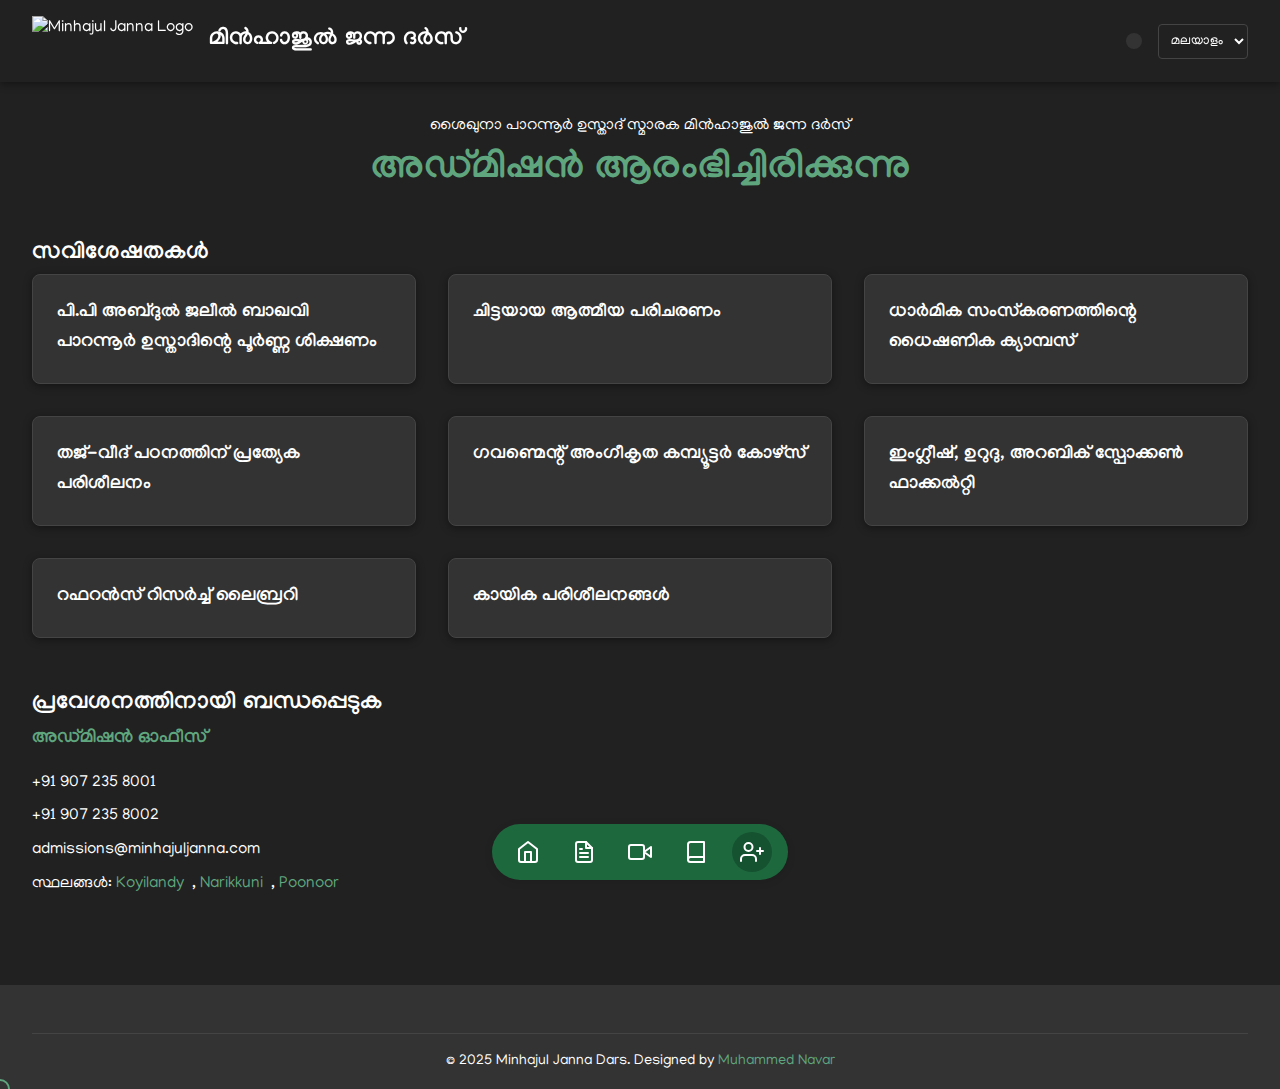
==== commit 54135b3f: "redesign" ====
--- a/admission.html
+++ b/admission.html
@@ -3,7 +3,7 @@
 <head>
     <meta charset="UTF-8">
     <meta name="viewport" content="width=device-width, initial-scale=1.0">
-    <title>Admissions - Minhajul Janna Dars Koyilandi</title>
+    <title>Admissions - Minhajul Janna Dars</title>
     <link rel="icon" href="assets/favicon.ico" type="image/x-icon">
     <link rel="manifest" href="manifest.json">
     <link href="https://fonts.googleapis.com/css2?family=Manjari:wght@400;700&family=Raleway:wght@400;500;600;700&display=swap" rel="stylesheet">
@@ -14,9 +14,9 @@
         <div class="logo-container">
             <img src="assets/minhajul-janna-logo.svg" alt="Minhajul Janna Logo" class="logo">
             <h1 class="site-name">
-                <span class="en">Minhajul Janna Dars Koyilandi</span>
-                <span class="ml">മിൻഹാജുൽ ജന്ന ദർസ് കോയിലാണ്ടി</span>
-                <span class="ar">منهاج الجنة درس كويلاندي</span>
+                <span class="en">Minhajul Janna Dars</span>
+                <span class="ml">മിൻഹാജുൽ ജന്ന ദർസ്</span>
+                <span class="ar">منهاج الجنة درس</span>
             </h1>
         </div>
         <div class="utility-links">
@@ -39,233 +39,114 @@
     <nav class="floating-nav">
         <ul>
             <li><a href="index.html">
-                <span class="en">Home</span>
-                <span class="ml">ഹോം</span>
-                <span class="ar">الرئيسية</span>
+                <svg xmlns="http://www.w3.org/2000/svg" class="nav-icon" width="24" height="24" viewBox="0 0 24 24" fill="none" stroke="currentColor" stroke-width="2" stroke-linecap="round" stroke-linejoin="round"><path d="M3 9l9-7 9 7v11a2 2 0 0 1-2 2H5a2 2 0 0 1-2-2z"></path><polyline points="9 22 9 12 15 12 15 22"></polyline></svg>
             </a></li>
             <li><a href="posts.html">
-                <span class="en">Posts</span>
-                <span class="ml">പോസ്റ്റുകൾ</span>
-                <span class="ar">المنشورات</span>
+                <svg xmlns="http://www.w3.org/2000/svg" class="nav-icon" width="24" height="24" viewBox="0 0 24 24" fill="none" stroke="currentColor" stroke-width="2" stroke-linecap="round" stroke-linejoin="round"><path d="M14 2H6a2 2 0 0 0-2 2v16a2 2 0 0 0 2 2h12a2 2 0 0 0 2-2V8z"></path><polyline points="14 2 14 8 20 8"></polyline><line x1="16" y1="13" x2="8" y2="13"></line><line x1="16" y1="17" x2="8" y2="17"></line><polyline points="10 9 9 9 8 9"></polyline></svg>
             </a></li>
             <li><a href="videos.html">
-                <span class="en">Videos</span>
-                <span class="ml">വീഡിയോകൾ</span>
-                <span class="ar">الفيديوهات</span>
+                <svg xmlns="http://www.w3.org/2000/svg" class="nav-icon" width="24" height="24" viewBox="0 0 24 24" fill="none" stroke="currentColor" stroke-width="2" stroke-linecap="round" stroke-linejoin="round"><polygon points="23 7 16 12 23 17 23 7"></polygon><rect x="1" y="5" width="15" height="14" rx="2" ry="2"></rect></svg>
             </a></li>
             <li><a href="articles.html">
-                <span class="en">Articles</span>
-                <span class="ml">ലേഖനങ്ങൾ</span>
-                <span class="ar">المقالات</span>
+                <svg xmlns="http://www.w3.org/2000/svg" class="nav-icon" width="24" height="24" viewBox="0 0 24 24" fill="none" stroke="currentColor" stroke-width="2" stroke-linecap="round" stroke-linejoin="round"><path d="M4 19.5A2.5 2.5 0 0 1 6.5 17H20"></path><path d="M6.5 2H20v20H6.5A2.5 2.5 0 0 1 4 19.5v-15A2.5 2.5 0 0 1 6.5 2z"></path></svg>
+            </a></li>
+            <li><a href="admission.html" class="active">
+                <svg xmlns="http://www.w3.org/2000/svg" class="nav-icon" width="24" height="24" viewBox="0 0 24 24" fill="none" stroke="currentColor" stroke-width="2" stroke-linecap="round" stroke-linejoin="round"><path d="M16 21v-2a4 4 0 0 0-4-4H5a4 4 0 0 0-4 4v2"></path><circle cx="8.5" cy="7" r="4"></circle><line x1="20" y1="8" x2="20" y2="14"></line><line x1="23" y1="11" x2="17" y2="11"></line></svg>
             </a></li>
         </ul>
     </nav>
 
     <main class="admission-page">
         <section class="page-header">
+            <p class="subtitle">
+                <span class="en">Shaikhuna Poonoor Ustadh Memorial</span>
+                <span class="ml">ശൈഖുനാ പാറന്നൂർ ഉസ്താദ് സ്മാരക മിൻഹാജുൽ ജന്ന ദർസ്</span>
+                <span class="ar">شيخنا بارنور أستاذ التذكاري</span>
+            </p>
             <h1>
-                <span class="en">Admissions</span>
-                <span class="ml">പ്രവേശനം</span>
-                <span class="ar">القبول</span>
+                <span class="en">Admissions Open</span>
+                <span class="ml">അഡ്മിഷൻ ആരംഭിച്ചിരിക്കുന്നു</span>
+                <span class="ar">القبول مفتوح</span>
             </h1>
         </section>
 
-        <section class="admission-info">
-            <div class="info-card">
-                <h2>
-                    <span class="en">About Our Institution</span>
-                    <span class="ml">ഞങ്ങളുടെ സ്ഥാപനത്തെക്കുറിച്ച്</span>
-                    <span class="ar">حول مؤسستنا</span>
-                </h2>
-                <p>
-                    <span class="en">Minhajul Janna Dars Koyilandi is a prestigious Islamic educational institution dedicated to providing quality education in Islamic sciences while preparing students for modern challenges.</span>
-                    <span class="ml">മിൻഹാജുൽ ജന്ന ദർസ് കോയിലാണ്ടി ആധുനിക വെല്ലുവിളികൾക്കായി വിദ്യാർത്ഥികളെ തയ്യാറെടുക്കുമ്പോൾ ഇസ്‌ലാമിക ശാസ്ത്രങ്ങളിൽ ഗുണനിലവാരമുള്ള വിദ്യാഭ്യാസം നൽകുന്നതിൽ സമർപ്പിതമായ ഒരു പ്രശസ്തമായ ഇസ്‌ലാമിക വിദ്യാഭ്യാസ സ്ഥാപനമാണ്.</span>
-                    <span class="ar">منهاج الجنة درس كويلاندي هي مؤسسة تعليمية إسلامية مرموقة مكرسة لتوفير تعليم عالي الجودة في العلوم الإسلامية مع إعداد الطلاب للتحديات الحديثة.</span>
-                </p>
-            </div>
-        </section>
-
-        <section class="mudarris-section">
-            <h2>
-                <span class="en">Our Mudarris (Faculty)</span>
-                <span class="ml">ഞങ്ങളുടെ മുദർരിസ് (അധ്യാപകർ)</span>
-                <span class="ar">مدرسينا (هيئة التدريس)</span>
+        <!-- Mudarris photo and name -->
+        <div class="mudarris-card">
+            <img src="assets/mudarris photo.png" alt="Mudarris" class="mudarris-photo">
+            <h2 class="mudarris-name">
+                <span class="en">Ustadh P.P Abdul Jaleel Baqavi Poonoor</span>
+                <span class="ml">ഉസ്താദ് പി.പി അബ്ദുൽ ജലീൽ ബാഖവി പാറന്നൂർ</span>
+                <span class="ar">الأستاذ ب.ب عبد الجليل الباقوي بارنور</span>
             </h2>
-            <div class="faculty-list">
-                <div class="faculty-card">
-                    <h3>Ustadh Abdul Hakeem</h3>
-                    <p class="faculty-position">Principal & Islamic Studies</p>
-                    <p class="faculty-bio">Graduate from Al-Azhar University with 15 years of teaching experience.</p>
-                </div>
-                <div class="faculty-card">
-                    <h3>Ustadh Mohammed Salim</h3>
-                    <p class="faculty-position">Quran & Tafseer</p>
-                    <p class="faculty-bio">Hafiz and specialist in Quranic sciences with 10 years of experience.</p>
-                </div>
-                <div class="faculty-card">
-                    <h3>Ustadha Fatima Ahmed</h3>
-                    <p class="faculty-position">Arabic Language</p>
-                    <p class="faculty-bio">Master's in Arabic linguistics from Islamic University of Madinah.</p>
-                </div>
-            </div>
-        </section>
+            <p class="mudarris-position">
+                <span class="en">Mudarris, Minhajul Janna</span>
+                <span class="ml">മുദരിസ്, മിൻഹാജുൽ ജന്ന</span>
+                <span class="ar">مدرس، منهاج الجنة</span>
+            </p>
+        </div>
 
         <section class="features-section">
             <h2>
-                <span class="en">Features & Facilities</span>
-                <span class="ml">സവിശേഷതകളും സൗകര്യങ്ങളും</span>
-                <span class="ar">الميزات والمرافق</span>
+                <span class="en">Features</span>
+                <span class="ml">സവിശേഷതകൾ</span>
+                <span class="ar">الميزات</span>
             </h2>
             <div class="features-grid">
                 <div class="feature">
                     <h3>
-                        <span class="en">Comprehensive Islamic Curriculum</span>
-                        <span class="ml">സമഗ്രമായ ഇസ്‌ലാമിക പാഠ്യപദ്ധതി</span>
-                        <span class="ar">منهج إسلامي شامل</span>
-                    </h3>
-                    <p>
-                        <span class="en">Quran, Hadith, Fiqh, Aqeedah, Arabic language, and Islamic history.</span>
-                        <span class="ml">ഖുർആൻ, ഹദീസ്, ഫിഖ്ഹ്, അഖീദ, അറബി ഭാഷ, ഇസ്‌ലാമിക ചരിത്രം.</span>
-                        <span class="ar">القرآن والحديث والفقه والعقيدة واللغة العربية والتاريخ الإسلامي.</span>
-                    </p>
-                </div>
-                <div class="feature">
-                    <h3>
-                        <span class="en">Modern Learning Facilities</span>
-                        <span class="ml">ആധുനിക പഠന സൗകര്യങ്ങൾ</span>
-                        <span class="ar">مرافق تعليمية حديثة</span>
-                    </h3>
-                    <p>
-                        <span class="en">Digital library, computer lab, smart classrooms, and extensive reference materials.</span>
-                        <span class="ml">ഡിജിറ്റൽ ലൈബ്രറി, കമ്പ്യൂട്ടർ ലാബ്, സ്മാർട്ട് ക്ലാസ്റൂമുകൾ, വിപുലമായ റഫറൻസ് മെറ്റീരിയലുകൾ.</span>
-                        <span class="ar">مكتبة رقمية ومختبر كمبيوتر وفصول دراسية ذكية ومواد مرجعية واسعة.</span>
-                    </p>
-                </div>
-                <div class="feature">
-                    <h3>
-                        <span class="en">Hostel Facilities</span>
-                        <span class="ml">ഹോസ്റ്റൽ സൗകര്യങ്ങൾ</span>
-                        <span class="ar">مرافق السكن</span>
-                    </h3>
-                    <p>
-                        <span class="en">Comfortable accommodations with nutritious meals and supervised study time.</span>
-                        <span class="ml">പോഷകസമൃദ്ധമായ ഭക്ഷണവും മേൽനോട്ടമുള്ള പഠനസമയവും ഉൾപ്പെടുന്ന സുഖകരമായ താമസസൗകര്യങ്ങൾ.</span>
-                        <span class="ar">إقامة مريحة مع وجبات مغذية ووقت دراسة تحت الإشراف.</span>
-                    </p>
-                </div>
-                <div class="feature">
-                    <h3>
-                        <span class="en">Sports & Recreation</span>
-                        <span class="ml">കായികവും വിനോദവും</span>
-                        <span class="ar">الرياضة والترفيه</span>
-                    </h3>
-                    <p>
-                        <span class="en">Indoor and outdoor games, gymnasium, and regular physical activities.</span>
-                        <span class="ml">ഇൻഡോർ, ഔട്ട്ഡോർ കളികൾ, ജിമ്നേഷ്യം, നിയമിത ശാരീരിക പ്രവർത്തനങ്ങൾ.</span>
-                        <span class="ar">ألعاب داخلية وخارجية وصالة رياضية وأنشطة بدنية منتظمة.</span>
-                    </p>
-                </div>
-            </div>
-        </section>
-
-        <section class="eligibility-section">
-            <h2>
-                <span class="en">Who Can Apply</span>
-                <span class="ml">ആർക്ക് അപേക്ഷിക്കാം</span>
-                <span class="ar">من يمكنه التقديم</span>
-            </h2>
-            <div class="eligibility-content">
-                <ul>
-                    <li>
-                        <span class="en">Students who have completed 10th standard or equivalent</span>
-                        <span class="ml">10-ാം ക്ലാസ് അല്ലെങ്കിൽ തത്തുല്യ യോഗ്യത പൂർത്തിയാക്കിയ വിദ്യാർത്ഥികൾ</span>
-                        <span class="ar">الطلاب الذين أكملوا الصف العاشر أو ما يعادله</span>
-                    </li>
-                    <li>
-                        <span class="en">Age between 15 and 20 years</span>
-                        <span class="ml">15 നും 20 നും ഇടയിൽ പ്രായമുള്ളവർ</span>
-                        <span class="ar">العمر بين 15 و 20 سنة</span>
-                    </li>
-                    <li>
-                        <span class="en">Basic knowledge of Arabic and Quran recitation</span>
-                        <span class="ml">അറബി ഭാഷയിലും ഖുർആൻ പാരായണത്തിലും അടിസ്ഥാന അറിവ്</span>
-                        <span class="ar">معرفة أساسية باللغة العربية وتلاوة القرآن</span>
-                    </li>
-                    <li>
-                        <span class="en">Strong commitment to Islamic studies</span>
-                        <span class="ml">ഇസ്‌ലാമിക പഠനങ്ങളോടുള്ള ശക്തമായ പ്രതിബദ്ധത</span>
-                        <span class="ar">التزام قوي بالدراسات الإسلامية</span>
-                    </li>
-                </ul>
-            </div>
-        </section>
-
-        <section class="application-process">
-            <h2>
-                <span class="en">Application Process</span>
-                <span class="ml">അപേക്ഷാ പ്രക്രിയ</span>
-                <span class="ar">عملية التقديم</span>
-            </h2>
-            <div class="process-steps">
-                <div class="step">
-                    <div class="step-number">1</div>
-                    <div class="step-content">
-                        <h3>
-                            <span class="en">Fill Application Form</span>
-                            <span class="ml">അപേക്ഷാ ഫോം പൂരിപ്പിക്കുക</span>
-                            <span class="ar">ملء نموذج الطلب</span>
-                        </h3>
-                        <p>
-                            <span class="en">Download from website or collect from office</span>
-                            <span class="ml">വെബ്സൈറ്റിൽ നിന്ന് ഡൗൺലോഡ് ചെയ്യുക അല്ലെങ്കിൽ ഓഫീസിൽ നിന്ന് ശേഖരിക്കുക</span>
-                            <span class="ar">تنزيل من الموقع أو الحصول عليه من المكتب</span>
-                        </p>
-                    </div>
-                </div>
-                <div class="step">
-                    <div class="step-number">2</div>
-                    <div class="step-content">
-                        <h3>
-                            <span class="en">Submit Documents</span>
-                            <span class="ml">രേഖകൾ സമർപ്പിക്കുക</span>
-                            <span class="ar">تقديم المستندات</span>
-                        </h3>
-                        <p>
-                            <span class="en">Academic certificates, ID proof, and photographs</span>
-                            <span class="ml">അക്കാദമിക് സർട്ടിഫിക്കറ്റുകൾ, ഐഡി പ്രൂഫ്, ഫോട്ടോഗ്രാഫുകൾ</span>
-                            <span class="ar">الشهادات الأكاديمية وإثبات الهوية والصور</span>
-                        </p>
-                    </div>
-                </div>
-                <div class="step">
-                    <div class="step-number">3</div>
-                    <div class="step-content">
-                        <h3>
-                            <span class="en">Entrance Examination</span>
-                            <span class="ml">പ്രവേശന പരീക്ഷ</span>
-                            <span class="ar">امتحان القبول</span>
-                        </h3>
-                        <p>
-                            <span class="en">Basic test in Arabic, Islamic knowledge, and general aptitude</span>
-                            <span class="ml">അറബി, ഇസ്‌ലാമിക അറിവ്, പൊതു കഴിവ് എന്നിവയിലുള്ള അടിസ്ഥാന പരീക്ഷ</span>
-                            <span class="ar">اختبار أساسي في اللغة العربية والمعرفة الإسلامية والقدرات العامة</span>
-                        </p>
-                    </div>
-                </div>
-                <div class="step">
-                    <div class="step-number">4</div>
-                    <div class="step-content">
-                        <h3>
-                            <span class="en">Interview</span>
-                            <span class="ml">അഭിമുഖം</span>
-                            <span class="ar">المقابلة</span>
-                        </h3>
-                        <p>
-                            <span class="en">Personal interview with faculty members</span>
-                            <span class="ml">ഫാക്കൽറ്റി അംഗങ്ങളുമായുള്ള വ്യക്തിഗത അഭിമുഖം</span>
-                            <span class="ar">مقابلة شخصية مع أعضاء هيئة التدريس</span>
-                        </p>
-                    </div>
+                        <span class="en">Complete Training by Ustadh P.P Abdul Jaleel Baqavi Poonoor</span>
+                        <span class="ml">പി.പി അബ്ദുൽ ജലീൽ ബാഖവി പാറന്നൂർ ഉസ്താദിന്റെ പൂർണ്ണ ശിക്ഷണം</span>
+                        <span class="ar">التدريب الكامل من قبل الأستاذ ب.ب عبد الجليل الباقوي بارنور</span>
+                    </h3>
+                </div>
+                <div class="feature">
+                    <h3>
+                        <span class="en">Systematic Spiritual Care</span>
+                        <span class="ml">ചിട്ടയായ ആത്മീയ പരിചരണം</span>
+                        <span class="ar">الرعاية الروحية المنهجية</span>
+                    </h3>
+                </div>
+                <div class="feature">
+                    <h3>
+                        <span class="en">Intellectual Campus of Moral Reformation</span>
+                        <span class="ml">ധാർമിക സംസ്കരണത്തിന്റെ ധൈഷണിക ക്യാമ്പസ്</span>
+                        <span class="ar">الحرم الجامعي الفكري للإصلاح الأخلاقي</span>
+                    </h3>
+                </div>
+                <div class="feature">
+                    <h3>
+                        <span class="en">Special Training in Tajweed Learning</span>
+                        <span class="ml">തജ്-വീദ് പഠനത്തിന് പ്രത്യേക പരിശീലനം</span>
+                        <span class="ar">تدريب خاص في تعلم التجويد</span>
+                    </h3>
+                </div>
+                <div class="feature">
+                    <h3>
+                        <span class="en">Government Approved Computer Course</span>
+                        <span class="ml">ഗവണ്മെന്റ് അംഗീകൃത കമ്പ്യൂട്ടർ കോഴ്സ്</span>
+                        <span class="ar">دورة كمبيوتر معتمدة من الحكومة</span>
+                    </h3>
+                </div>
+                <div class="feature">
+                    <h3>
+                        <span class="en">English, Urdu, Arabic Spoken Faculty</span>
+                        <span class="ml">ഇംഗ്ലീഷ്, ഉറുദു, അറബിക് സ്പോക്കൺ ഫാക്കൽറ്റി</span>
+                        <span class="ar">هيئة تدريس ناطقة باللغة الإنجليزية والأردية والعربية</span>
+                    </h3>
+                </div>
+                <div class="feature">
+                    <h3>
+                        <span class="en">Reference Research Library</span>
+                        <span class="ml">റഫറൻസ് റിസർച്ച് ലൈബ്രറി</span>
+                        <span class="ar">مكتبة البحوث المرجعية</span>
+                    </h3>
+                </div>
+                <div class="feature">
+                    <h3>
+                        <span class="en">Physical Training</span>
+                        <span class="ml">കായിക പരിശീലനങ്ങൾ</span>
+                        <span class="ar">التدريب البدني</span>
+                    </h3>
                 </div>
             </div>
         </section>
@@ -283,53 +164,18 @@
                         <span class="ml">അഡ്മിഷൻ ഓഫീസ്</span>
                         <span class="ar">مكتب القبول</span>
                     </h3>
-                    <p><i class="icon-phone"></i> +91 9876543210</p>
-                    <p><i class="icon-phone"></i> +91 9876543211</p>
+                    <p><i class="icon-phone"></i> <a href="tel:+919072358001">+91 907 235 8001</a></p>
+                    <p><i class="icon-phone"></i> <a href="tel:+919072358002">+91 907 235 8002</a></p>
                     <p><i class="icon-email"></i> admissions@minhajuljanna.com</p>
-                    <p><i class="icon-location"></i> Minhajul Janna Dars, Koyilandi, Kerala, India</p>
-                </div>
-                <div class="office-hours">
-                    <h3>
-                        <span class="en">Office Hours</span>
-                        <span class="ml">ഓഫീസ് സമയം</span>
-                        <span class="ar">ساعات العمل</span>
-                    </h3>
-                    <p>
-                        <span class="en">Monday to Friday: 9:00 AM - 5:00 PM</span>
-                        <span class="ml">തിങ്കൾ മുതൽ വെള്ളി വരെ: രാവിലെ 9:00 - വൈകുന്നേരം 5:00</span>
-                        <span class="ar">من الاثنين إلى الجمعة: 9:00 صباحًا - 5:00 مساءً</span>
+                    <p class="location-links">
+                        <span class="en">Locations: </span>
+                        <span class="ml">സ്ഥലങ്ങൾ: </span>
+                        <span class="ar">المواقع: </span>
+                        <a href="https://maps.google.com/?q=Koyilandy" target="_blank">Koyilandy</a>, 
+                        <a href="https://maps.google.com/?q=Narikkuni" target="_blank">Narikkuni</a>, 
+                        <a href="https://maps.google.com/?q=Poonoor" target="_blank">Poonoor</a>
                     </p>
-                    <p>
-                        <span class="en">Saturday: 9:00 AM - 1:00 PM</span>
-                        <span class="ml">ശനി: രാവിലെ 9:00 - ഉച്ചയ്ക്ക് 1:00</span>
-                        <span class="ar">السبت: 9:00 صباحًا - 1:00 ظهرًا</span>
-                    </p>
-                    <p>
-                        <span class="en">Sunday: Closed</span>
-                        <span class="ml">ഞായർ: അടച്ചിരിക്കുന്നു</span>
-                        <span class="ar">الأحد: مغلق</span>
-                    </p>
-                </div>
-            </div>
-        </section>
-
-        <section class="application-cta">
-            <div class="cta-card">
-                <h2>
-                    <span class="en">Ready to Apply?</span>
-                    <span class="ml">അപേക്ഷിക്കാൻ തയ്യാറാണോ?</span>
-                    <span class="ar">هل أنت مستعد للتقديم؟</span>
-                </h2>
-                <p>
-                    <span class="en">Join our institution and embark on a journey of knowledge and spiritual growth.</span>
-                    <span class="ml">ഞങ്ങളുടെ സ്ഥാപനത്തിൽ ചേർന്ന് അറിവിന്റെയും ആത്മീയ വളർച്ചയുടെയും യാത്രയിൽ പങ്കെടുക്കുക.</span>
-                    <span class="ar">انضم إلى مؤسستنا وابدأ رحلة المعرفة والنمو الروحي.</span>
-                </p>
-                <a href="#" class="download-button">
-                    <span class="en">Download Application Form</span>
-                    <span class="ml">അപേക്ഷാ ഫോം ഡൗൺലോഡ് ചെയ്യുക</span>
-                    <span class="ar">تنزيل نموذج الطلب</span>
-                </a>
+                </div>
             </div>
         </section>
     </main>
@@ -342,9 +188,17 @@
                     <span class="ml">ഞങ്ങളുമായി ബന്ധപ്പെടുക</span>
                     <span class="ar">اتصل بنا</span>
                 </h3>
-                <p><i class="icon-phone"></i> +91 9876543210</p>
-                <p><i class="icon-phone"></i> +91 9876543211</p>
+                <p><i class="icon-phone"></i> <a href="tel:+919072358001">+91 907 235 8001</a></p>
+                <p><i class="icon-phone"></i> <a href="tel:+919072358002">+91 907 235 8002</a></p>
                 <p><i class="icon-email"></i> info@minhajuljanna.com</p>
+                <p class="location-links">
+                    <span class="en">Locations: </span>
+                    <span class="ml">സ്ഥലങ്ങൾ: </span>
+                    <span class="ar">المواقع: </span>
+                    <a href="https://maps.google.com/?q=Koyilandy" target="_blank">Koyilandy</a>, 
+                    <a href="https://maps.google.com/?q=Narikkuni" target="_blank">Narikkuni</a>, 
+                    <a href="https://maps.google.com/?q=Poonoor" target="_blank">Poonoor</a>
+                </p>
             </div>
             <div class="social-links">
                 <h3>
@@ -364,7 +218,7 @@
             </div>
         </div>
         <div class="copyright">
-            <p>&copy; 2025 Minhajul Janna Dars Koyilandi. Designed by <a href="https://NavarMP.github.io" target="_blank">Muhammed Navar</a></p>
+            <p>&copy; 2025 Minhajul Janna Dars. Designed by <a href="https://NavarMP.github.io" target="_blank">Muhammed Navar</a></p>
         </div>
     </footer>
 
--- a/style.css
+++ b/style.css
@@ -20,6 +20,7 @@
     --font-en: 'Raleway', sans-serif;
     --font-ml: 'Manjari', sans-serif;
     --font-ar: system-ui, -apple-system, BlinkMacSystemFont, 'Segoe UI', Roboto, sans-serif;
+    --cursor-size: 20px;
 }
 
 /* Reset and global styles */
@@ -29,8 +30,44 @@
     box-sizing: border-box;
 }
 
+/* Custom cursor */
+.custom-cursor {
+    position: fixed;
+    width: var(--cursor-size);
+    height: var(--cursor-size);
+    border: 2px solid var(--primary-color);
+    border-radius: 50%;
+    pointer-events: none;
+    transform: translate(-50%, -50%);
+    z-index: 9999;
+    transition: transform 0.1s ease, width 0.2s ease, height 0.2s ease;
+}
+
+.dark-theme .custom-cursor {
+    border-color: var(--primary-light);
+}
+
+.custom-cursor.hover {
+    transform: translate(-50%, -50%) scale(1.5);
+    background-color: rgba(30, 104, 62, 0.1);
+}
+
+.dark-theme .custom-cursor.hover {
+    background-color: rgba(95, 166, 127, 0.1);
+}
+
+.custom-cursor.click {
+    transform: translate(-50%, -50%) scale(0.9);
+    background-color: rgba(30, 104, 62, 0.2);
+}
+
+.dark-theme .custom-cursor.click {
+    background-color: rgba(95, 166, 127, 0.2);
+}
+
 html {
     scroll-behavior: smooth;
+    cursor: none;
 }
 
 body {
@@ -118,11 +155,16 @@
     position: sticky;
     top: 0;
     z-index: 100;
+    transition: transform 0.3s ease;
 }
 
 .dark-theme header {
     background-color: var(--bg-dark);
     box-shadow: var(--shadow-dark);
+}
+
+header.hide {
+    transform: translateY(-100%);
 }
 
 .logo-container {
@@ -201,16 +243,23 @@
 
 .floating-nav a {
     color: var(--text-light);
-    padding: 0.5rem 1rem;
+    padding: 0.5rem;
     border-radius: 20px;
     font-weight: 500;
-    display: block;
+    display: flex;
+    align-items: center;
+    justify-content: center;
 }
 
 .floating-nav a:hover,
 .floating-nav a.active {
     background-color: var(--primary-dark);
     text-decoration: none;
+}
+
+.nav-icon {
+    width: 24px;
+    height: 24px;
 }
 
 /* Main content area */
@@ -374,6 +423,74 @@
 
 .contact-info p {
     margin-bottom: 0.5rem;
+}
+
+.contact-info a {
+    color: inherit;
+    text-decoration: none;
+}
+
+.contact-info a:hover {
+    text-decoration: underline;
+}
+
+/* Mudarris section styles */
+.mudarris-card {
+    display: flex;
+    flex-direction: column;
+    align-items: center;
+    text-align: center;
+    margin-bottom: 2rem;
+}
+
+.mudarris-photo {
+    width: 150px;
+    height: 150px;
+    border-radius: 50%;
+    object-fit: cover;
+    margin-bottom: 1rem;
+    border: 3px solid var(--primary-color);
+}
+
+.dark-theme .mudarris-photo {
+    border-color: var(--primary-light);
+}
+
+.mudarris-name {
+    font-size: 1.5rem;
+    font-weight: 600;
+    margin-bottom: 0.5rem;
+    color: var(--primary-color);
+}
+
+.dark-theme .mudarris-name {
+    color: var(--primary-light);
+}
+
+.mudarris-position {
+    font-size: 1.1rem;
+    color: var(--text-dark);
+    opacity: 0.8;
+}
+
+.dark-theme .mudarris-position {
+    color: var(--text-light);
+}
+
+/* Location links */
+.location-links a {
+    display: inline-block;
+    margin-right: 0.5rem;
+    color: var(--primary-color);
+    text-decoration: none;
+}
+
+.dark-theme .location-links a {
+    color: var(--primary-light);
+}
+
+.location-links a:hover {
+    text-decoration: underline;
 }
 
 .social-links {
@@ -1064,7 +1181,7 @@
     }
 
     .floating-nav a {
-        padding: 0.3rem 0.7rem;
+        padding: 0.3rem;
         font-size: 0.9rem;
     }
 
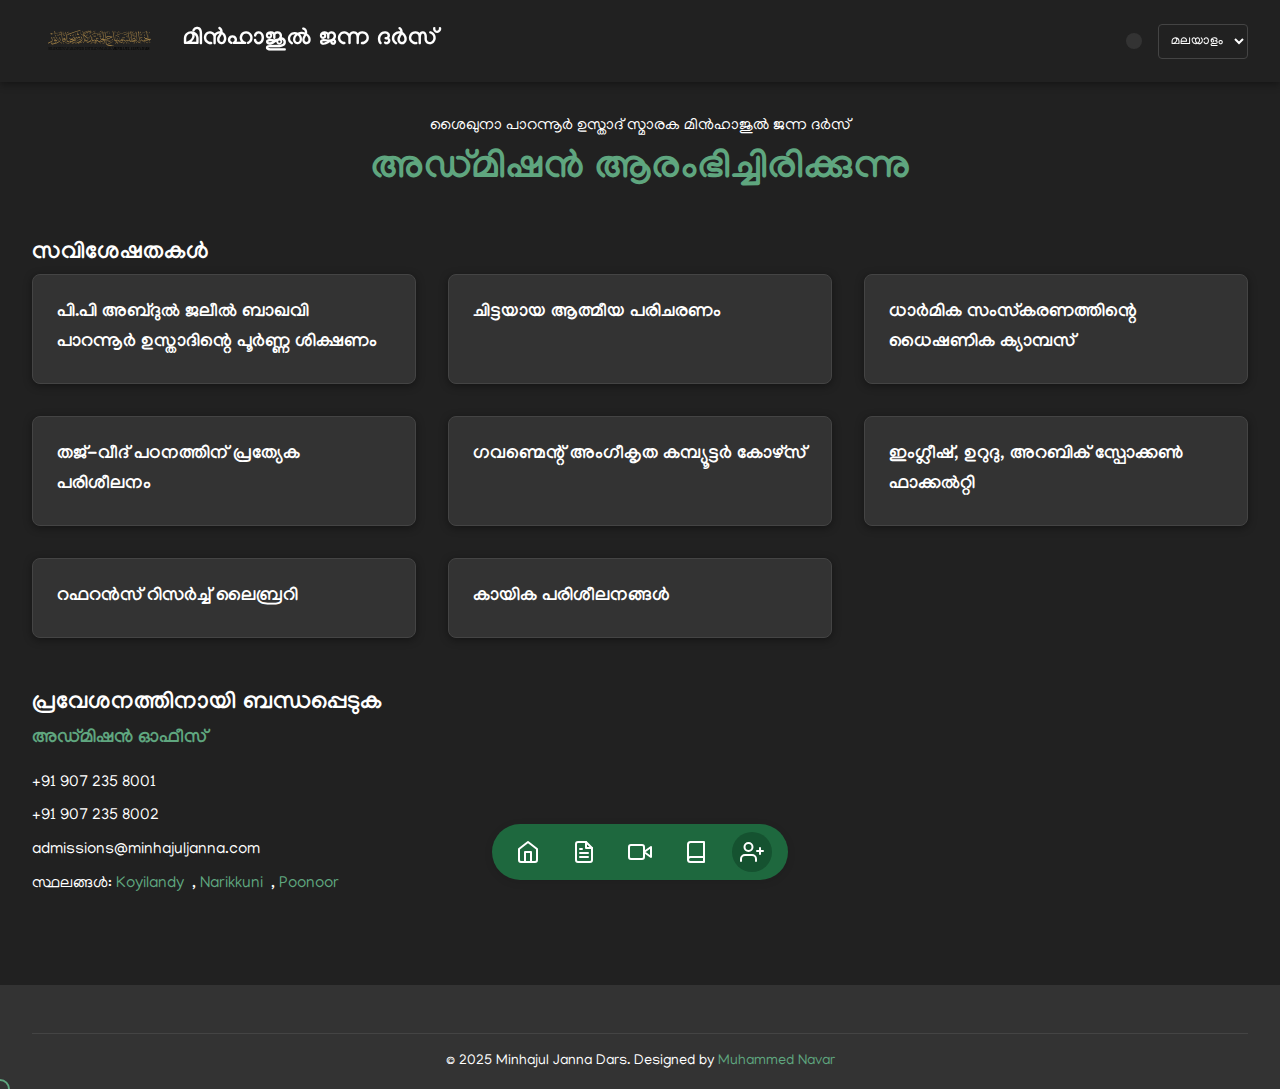
==== commit 1769df19: "fix 2" ====
--- a/admission.html
+++ b/admission.html
@@ -4,7 +4,7 @@
     <meta charset="UTF-8">
     <meta name="viewport" content="width=device-width, initial-scale=1.0">
     <title>Admissions - Minhajul Janna Dars</title>
-    <link rel="icon" href="assets/favicon.ico" type="image/x-icon">
+    <link rel="icon" href="assets/Minhajul Janna logo.svg" type="image/x-icon">
     <link rel="manifest" href="manifest.json">
     <link href="https://fonts.googleapis.com/css2?family=Manjari:wght@400;700&family=Raleway:wght@400;500;600;700&display=swap" rel="stylesheet">
     <link rel="stylesheet" href="style.css">
@@ -12,7 +12,7 @@
 <body class="light-theme en">
     <header>
         <div class="logo-container">
-            <img src="assets/minhajul-janna-logo.svg" alt="Minhajul Janna Logo" class="logo">
+            <img src="assets/Minhajul Janna calligraphy.svg" alt="Minhajul Janna Logo" class="logo">
             <h1 class="site-name">
                 <span class="en">Minhajul Janna Dars</span>
                 <span class="ml">മിൻഹാജുൽ ജന്ന ദർസ്</span>
